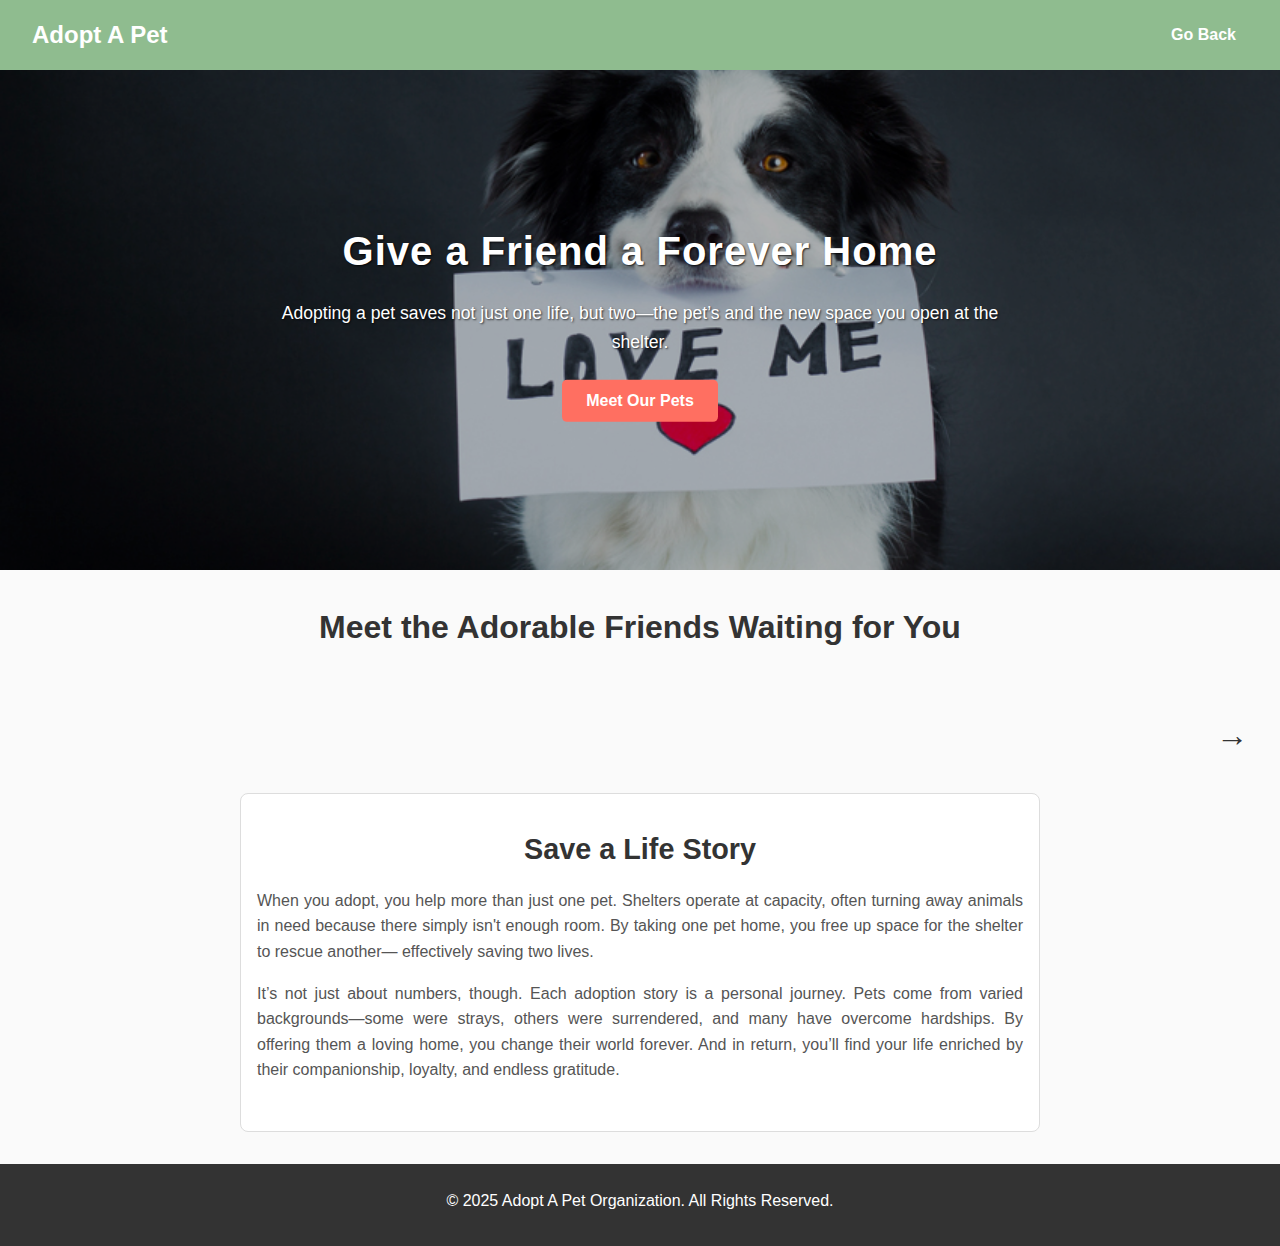
==== adopt_user.html @ abd0e085 "inital commit" ====
<!DOCTYPE html>
<html lang="en">
<head>
  <meta charset="UTF-8" />
  <meta name="description" content="Adopt a pet and save a life." />
  <meta name="keywords" content="Pet Adoption, Animal Shelter, Cats, Dogs" />
  <meta name="viewport" content="width=device-width, initial-scale=1.0"/>
  <title>Adopt a Pet</title>

  <style>
    /* Basic Reset */
    * {
      margin: 0;
      padding: 0;
      box-sizing: border-box;
    }

    body {
      font-family: "Segoe UI", Tahoma, Geneva, Verdana, sans-serif;
      background-color: #fafafa;
      color: #333;
      line-height: 1.6;
    }

    /* Header */
    header {
      background-color: #8fbc8f;
      display: flex;
      justify-content: space-between;
      align-items: center;
      padding: 1rem 2rem;
    }
    header .logo {
      font-size: 1.5rem;
      color: #fff;
      font-weight: bold;
    }
    header nav a {
      color: #fff;
      text-decoration: none;
      margin: 0 0.75rem;
      font-weight: 600;
      transition: color 0.2s ease-in;
    }
    header nav a:hover {
      color: #2f4f2f;
    }

    /* Hero Section */
    .hero-section {
      position: relative;
      width: 100%;
      height: 500px; /* Adjust as needed */
      overflow: hidden;
      color: #fff;
    }
    /* The hero image fully covers the hero-section */
    .hero-section img {
      position: absolute;
      top: 0;
      left: 0;
      width: 100%;
      height: 100%;
      object-fit: cover;  /* ensures the image fills container without distortion */
    }
    .hero-overlay {
      position: absolute;
      inset: 0; 
      background-color: rgba(0, 0, 0, 0.3);
      z-index: 1;
    }
    .hero-content {
      position: relative;
      z-index: 2; /* above the overlay */
      text-align: center;
      top: 50%;
      left: 50%;
      transform: translate(-50%, -50%);
      max-width: 800px;
      width: 90%;
      padding: 0 1rem;
    }
    .hero-content h1 {
      font-size: 2.5rem;
      margin-bottom: 1rem;
      letter-spacing: 1px;
      text-shadow: 1px 1px 2px rgba(0,0,0,0.8);
    }
    .hero-content p {
      font-size: 1.1rem;
      margin-bottom: 1.5rem;
      text-shadow: 1px 1px 2px rgba(0,0,0,0.7);
    }
    .hero-content button {
      background-color: #ff6f61;
      color: #fff;
      border: none;
      padding: 0.75rem 1.5rem;
      font-size: 1rem;
      cursor: pointer;
      border-radius: 5px;
      font-weight: bold;
      text-shadow: none;
      transition: background-color 0.2s;
    }
    .hero-content button:hover {
      background-color: #e64b3b;
    }

    /* Pets Section */
    .pets-section {
      max-width: 1200px;
      margin: 2rem auto;
      padding: 0 1rem;
    }
    .pets-section h2 {
      font-size: 2rem;
      margin-bottom: 1.5rem;
      text-align: center;
    }
    .pets-grid {
      display: grid;
      grid-template-columns: repeat(auto-fit, minmax(280px, 1fr));
      gap: 1.5rem;
    }
    .pet-card {
      background-color: #fff;
      border: 1px solid #ddd;
      border-radius: 8px;
      overflow: hidden;
      box-shadow: 0 2px 5px rgba(0,0,0,0.1);
      display: flex;
      flex-direction: column;
    }
    /* Pet images fill their 200px-tall card, cropped if needed */
    .pet-card img {
      width: 100%;
      height: 200px;
      object-fit: cover;
      display: block;
    }
    .pet-card-content {
      padding: 1rem;
      flex: 1;
      display: flex;
      flex-direction: column;
      justify-content: space-between;
    }
    .pet-card h3 {
      font-size: 1.2rem;
      margin-bottom: 0.5rem;
      color: #333;
    }
    .pet-card p {
      font-size: 0.95rem;
      color: #555;
      margin-bottom: 1rem;
      line-height: 1.4;  
    }
    .adopt-button {
      background-color: #8fbc8f;
      color: #fff;
      border: none;
      padding: 0.5rem 1rem;
      cursor: pointer;
      font-size: 1rem;
      border-radius: 4px;
      font-weight: 600;
      align-self: flex-start; /* positions to the left if space allows */
      transition: background-color 0.2s;
    }
    .adopt-button:hover {
      background-color: #6aa16a;
    }

    /* Next Arrow */
    .next-arrow {
      display: flex;
      justify-content: flex-end;
      margin: 1.5rem 2rem;
    }
    .next-arrow a {
      font-size: 2rem;
      color: #333;
      text-decoration: none;
      font-weight: bold;
      transition: color 0.2s;
    }
    .next-arrow a:hover {
      color: #8fbc8f;
    }

    /* Save a Life Story Section */
    .save-life-section {
      max-width: 800px;
      margin: 2rem auto;
      padding: 2rem 1rem;
      background-color: #fff;
      border: 1px solid #ddd;
      border-radius: 8px;
    }
    .save-life-section h2 {
      font-size: 1.8rem;
      margin-bottom: 1rem;
      text-align: center;
    }
    .save-life-section p {
      font-size: 1rem;
      color: #555;
      line-height: 1.6;
      margin-bottom: 1rem;
      text-align: justify;
    }

    /* Footer */
    footer {
      background-color: #333;
      color: #fff;
      text-align: center;
      padding: 1.5rem 1rem;
      margin-top: 2rem;
    }
    footer p {
      margin-bottom: 0.5rem;
    }

    /* Responsive Adjustments */
    @media (max-width: 768px) {
      header {
        flex-direction: column;
        align-items: flex-start;
      }
      .hero-section {
        height: 300px; /* reduce the hero height for smaller screens if needed */
      }
      .hero-content h1 {
        font-size: 2rem;
      }
    }
  </style>
</head>
<body>
  <!-- Header -->
  <header>
    <div class="logo">Adopt A Pet</div>
    <nav>
      <!-- "Go Back" could link to a previous page -->
      <a href="#">Go Back</a>
    </nav>
  </header>

  <!-- Hero Section -->
  <section class="hero-section">
    <!-- This image covers the entire hero container -->
    <img src="PetAdoptionTips850.jpg" alt="Hero Dog" />
    <div class="hero-overlay"></div>
    <div class="hero-content">
      <h1>Give a Friend a Forever Home</h1>
      <p>
        Adopting a pet saves not just one life, but two—the pet’s 
        and the new space you open at the shelter.
      </p>
      <button onclick="scrollToPets()">Meet Our Pets</button>
    </div>
  </section>

  <!-- Pets Section -->
  <section class="pets-section" id="petsSection">
    <h2>Meet the Adorable Friends Waiting for You</h2>
    <div class="pets-grid" id="petsGrid">
      <!-- Pets will be dynamically inserted here -->
    </div>
  </section>
  <!-- Next Arrow (bookmark link to Save a Life Story) -->
  <div class="next-arrow">
    <a href="#saveLifeStory">&#8594;</a>
  </div>

  <!-- Save a Life Story Section -->
  <section class="save-life-section" id="saveLifeStory">
    <h2>Save a Life Story</h2>
    <p>
      When you adopt, you help more than just one pet. Shelters operate at capacity,
      often turning away animals in need because there simply isn't enough room.
      By taking one pet home, you free up space for the shelter to rescue another—
      effectively saving two lives.
    </p>
    <p>
      It’s not just about numbers, though. Each adoption story is a personal journey.
      Pets come from varied backgrounds—some were strays, others were surrendered,
      and many have overcome hardships. By offering them a loving home, you change
      their world forever. And in return, you’ll find your life enriched by their
      companionship, loyalty, and endless gratitude.
    </p>
  </section>

  <!-- Footer -->
  <footer>
    <p>© 2025 Adopt A Pet Organization. All Rights Reserved.</p>
  </footer>

  <script>
    // Smooth-scroll down to the pets grid when the hero button is clicked
    function scrollToPets() {
      const petsSection = document.getElementById('petsSection');
      petsSection.scrollIntoView({ behavior: "smooth" });
    }
    


    function fetchPets() {
      fetch("http://localhost/hilcoe-project-pet-store/pets.php?view_pets")
        .then(response => response.json())
        .then(data => {
          const petsGrid = document.getElementById("petsGrid");
          petsGrid.innerHTML = "";

          data.forEach(pet => {
            const petCard = document.createElement("div");
            petCard.classList.add("pet-card");

            const petImage = pet.image ? pet.image : "default-image.jpg";

            petCard.innerHTML = `
              <img src="${petImage}" alt="${pet.name}">
              <div class="pet-card-content">
                <h3>${pet.name}</h3>
                <p>${pet.description || "No description available."}</p>
                <button class="adopt-button">Adopt</button>
              </div>
            `;

            petsGrid.appendChild(petCard);
          });
        })
        .catch(error => {
          console.error("Error fetching pets:", error);
        });
    }

    window.addEventListener("DOMContentLoaded", fetchPets);
  </script>
</body>
</html>
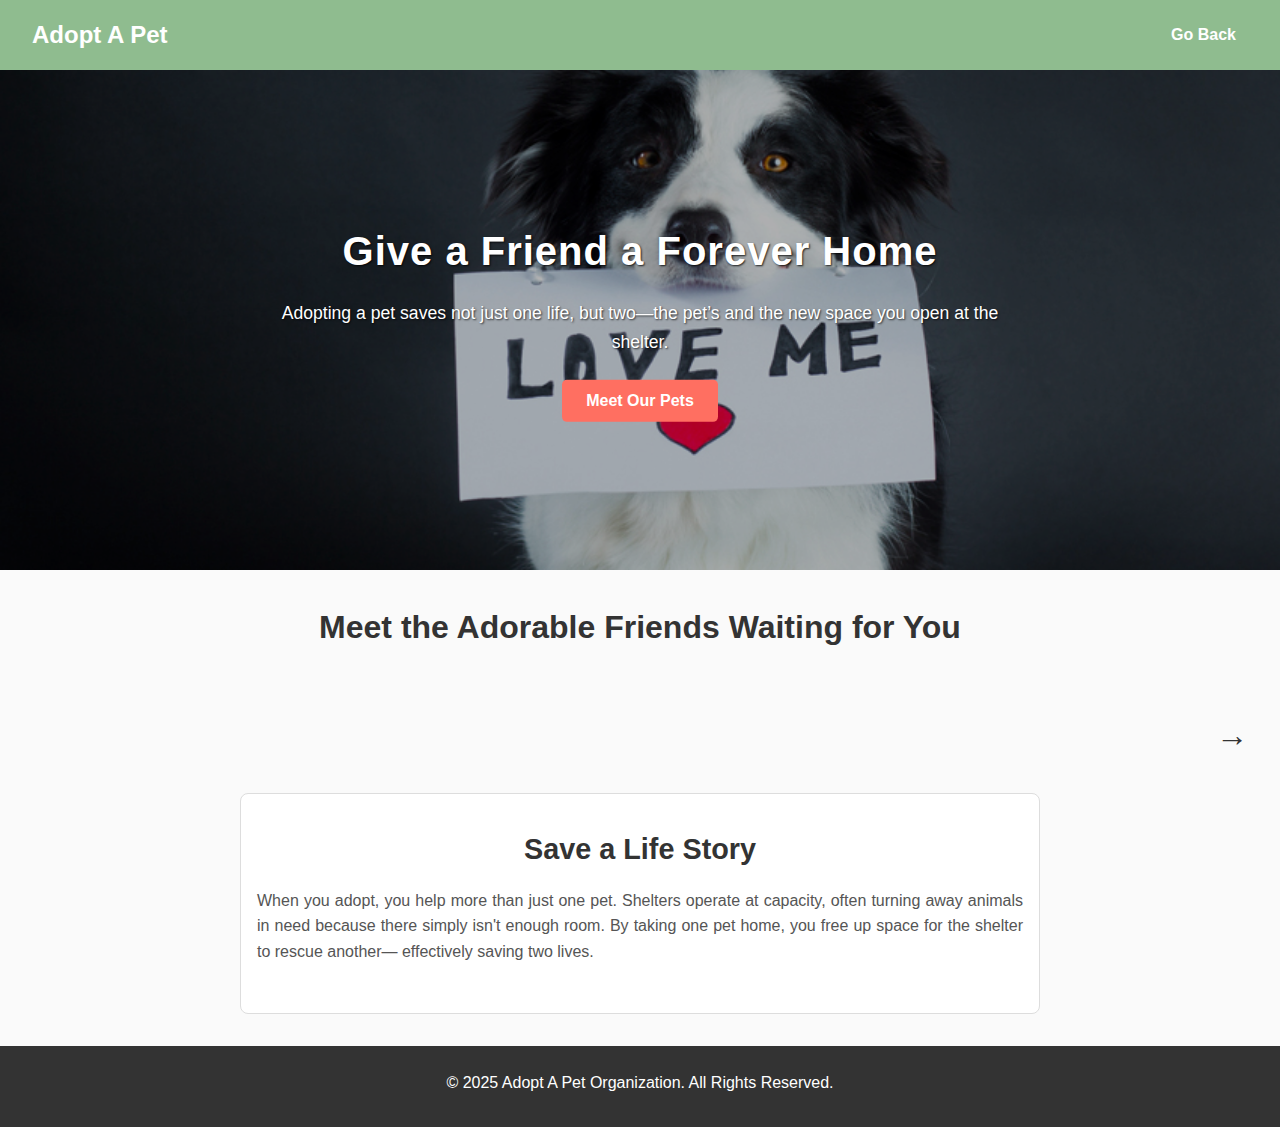
==== commit cd7e011d: "fix: content management" ====
--- a/adopt_user.html
+++ b/adopt_user.html
@@ -285,13 +285,6 @@
       By taking one pet home, you free up space for the shelter to rescue another—
       effectively saving two lives.
     </p>
-    <p>
-      It’s not just about numbers, though. Each adoption story is a personal journey.
-      Pets come from varied backgrounds—some were strays, others were surrendered,
-      and many have overcome hardships. By offering them a loving home, you change
-      their world forever. And in return, you’ll find your life enriched by their
-      companionship, loyalty, and endless gratitude.
-    </p>
   </section>
 
   <!-- Footer -->
